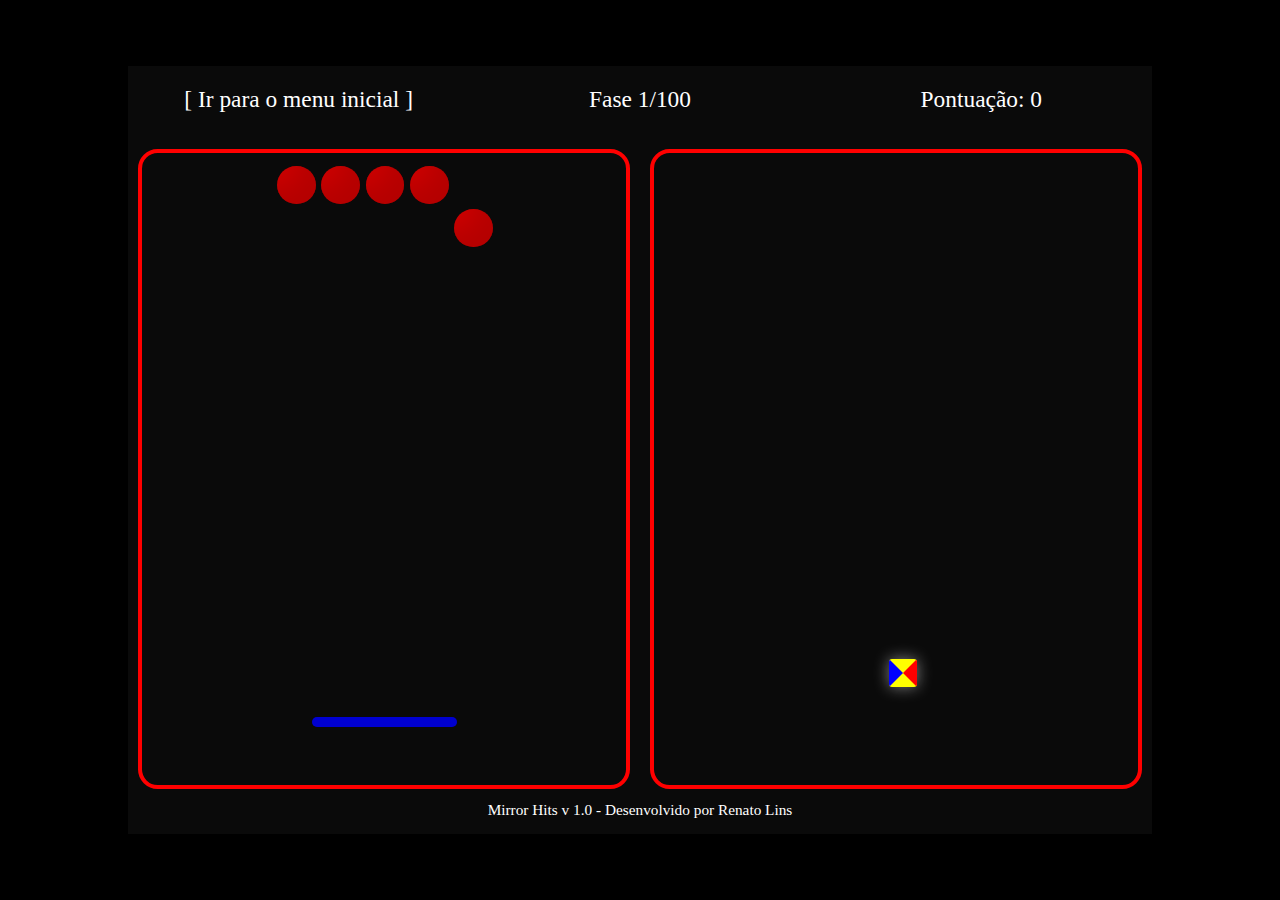
==== game.html @ c4ca041a "Adiciona arquivos" ====
<!DOCTYPE html>
<html lang="pt-br">

<head>

	<meta charset="UTF-8">
	<meta http-equiv="X-UA-Compatible" content="IE=edge">
	<meta name="viewport" content="width=device-width, initial-scale=1.0">
	<meta name="robots" content="index, follow, noimageindex">
	<title>Mirror Hits</title>
	<meta name="description" content="Mirror Hits - Treinando a Visão Espacial">
	<meta name="author" content="Renato Lins">
	<link rel="stylesheet" href="css/style.css" media="all" />

</head>

<body id="body">

	<main class="main" id="layout">

		<div id="top">
			<div id="menu"><span id="menutext">[ Ir para o menu inicial ]</span></div>
			<div id="levels">Carregando...</div>
			<div id="score"></div>
		</div>

		<div id="boardcontainer">
			<div class="board" id="board1"></div>
			<div class="board" id="board2"></div>
		</div>

		<div id="credits">Mirror Hits v 1.0 - Desenvolvido por <a href="https://renatolinsdigital.carbonmade.com" target="_blank">Renato Lins</a></div>

	</main>

	<script src="js/layoutresolver.min.js"></script>
	<script src="js/movcolis.js"></script>
	<script src="js/game.js"></script>

</body>

</html>
---- css/style.css ----
/*----reset----*/

* {
    margin: 0;
    padding: 0;
    border: 0;
    font-size: 100%;
    font: inherit;
    text-decoration: none;
    vertical-align: baseline;
}

*, *:before, *:after {
    -webkit-box-sizing: border-box;
    -moz-box-sizing: border-box;
    box-sizing: border-box;
}

body, html {
    background-color: black;
    font-family: "Trebuchet MS";
    color: white;
}

p {
    color: white;
    /*texto do credito*/
}


/*----posicionamento----*/

.bolinhas {
    display: inline-block;
    position: absolute;
    top: 0;
    left: 0;
    background: red;
    border-radius: 50%;
    box-shadow: inset -25px -25px 40px rgba(0, 0, 0, .3);
    z-index: 99;
}

.pyramids {
    position: absolute;
    top: 0;
    left: 0;
}

.players {
    display: inline-block;
    position: absolute;
    background: blue;
    top: 0;
    left: 0;
    /*---tamanho do player sprite*/
    width: 30%;
    height: 1.7%;
    border-radius: 10px;
    box-shadow: inset -25px -25px 40px rgba(0, 0, 0, .2);
}

#boardcontainer {
    float: left;
    display: block;
    position: relative;
    width: 100%;
    height: 85%;
}

#layout, #layoutcomplete, #mainmenu {
    position: relative;
    overflow: hidden;
    text-align: center;
    background: #0a0a0a;
}

#gamename {
    font-size: 10vmin;
}

#play, #resetmaxscore {
    padding: 2%;
    font-size: 4vmin;
    cursor: pointer;
    background: white;
    display: block;
    margin: auto;
    margin-bottom: 1.5vmin;
    margin-top: 1vmin;
    width: 40%;
}

#resetmaxscore {
    font-size: 3.5vmin;
    padding-top: 3%;
    padding-bottom: 3%;
}

#playagain {
    padding: 2%;
    margin: 3%;
    font-size: 30px;
    font-size: 5.5vmin;
    cursor: pointer;
    background: white;
}

#mainmenu {
    padding-top: 4%;
}

#author, #maxscoredisplay {
    font-size: 15px;
    font-size: 2.5vmin;
    display: block;
    width: 100%;
    margin-bottom: 0.8%;
}

#maxscoredisplay {
    font-size: 4.0vmin;
}

#logo {
    text-align: center;
    margin: 1%;
    margin-top: 2%;
}

#logo img {
    width: 12%;
}

#logo2 img {
    width: 18%;
}

#layoutcomplete {
    text-align: center;
    padding: 7%;
    font-family: "Trebuchet MS";
    font-size: 300%;
    font-size: 7vmin;
    line-height: 1.8;
}

.board {
    top: 1%;
    display: inline-block;
    position: absolute;
    width: 48%;
    height: 98%;
    background-size: 100%;
    overflow: hidden;
}

#board1 {
    left: 1%;
}

#board2 {
    left: 51%;
}

#top {
    display: block;
    float: left;
    width: 100%;
    height: 10%;
}

#menu, #levels, #score {
    display: inline-block;
    float: left;
    height: 100%;
    width: 33.333333%;
    text-align: center;
    padding: 2%;
    font-size: 30px;
    font-size: 4.8vmin;
}

#menutext {
    cursor: pointer;
}

#credits {
    display: block;
    float: left;
    width: 100%;
    height: 5%;
    text-align: center;
    padding-top: 0.5%;
    font-size: 1.7vmin;
}

a:link, a:visited {
    color: white;
}

a:hover, a:active {
    color: #ccc;
}

#menu, #levels, #score {
    font-size: 2.6vmin;
}
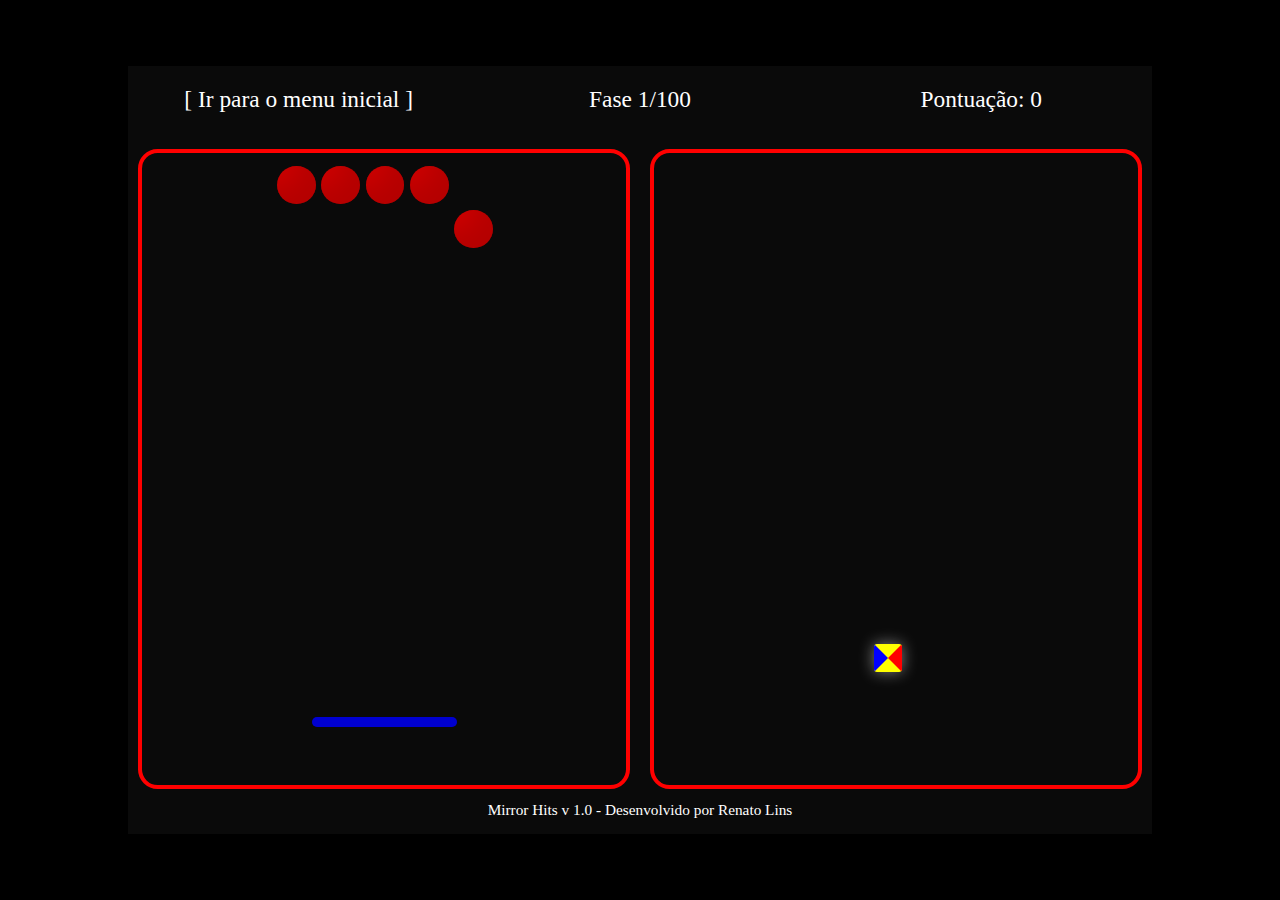
==== commit bf449a9e: "Retira zoom" ====
--- a/game.html
+++ b/game.html
@@ -5,7 +5,7 @@
 
 	<meta charset="UTF-8">
 	<meta http-equiv="X-UA-Compatible" content="IE=edge">
-	<meta name="viewport" content="width=device-width, initial-scale=1.0">
+	<meta name="viewport" content="width=device-width, initial-scale=1.0, maximum-scale=1.0, user-scalable=no">
 	<meta name="robots" content="index, follow, noimageindex">
 	<title>Mirror Hits</title>
 	<meta name="description" content="Mirror Hits - Treinando a Visão Espacial">
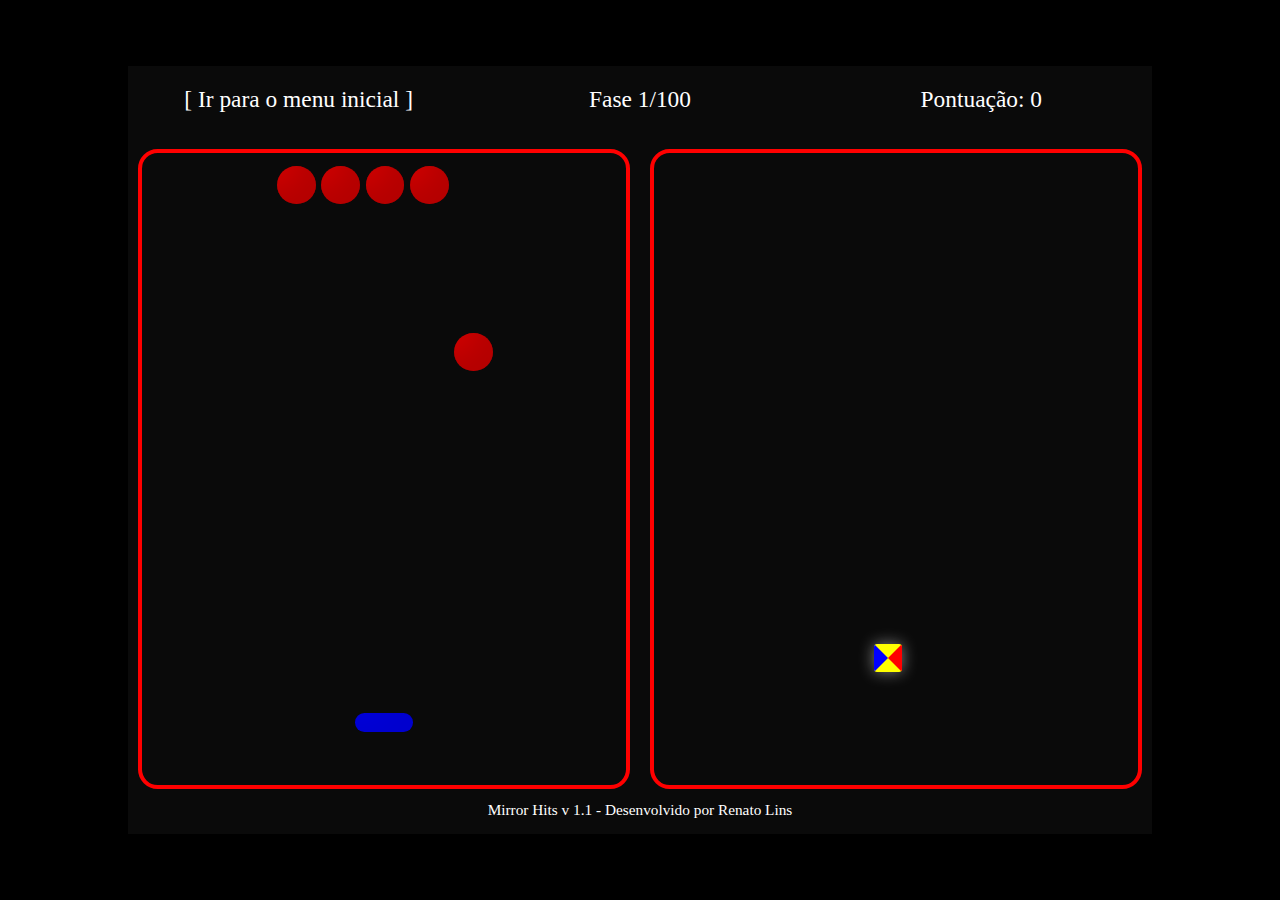
==== commit d0f703ff: "Revisão geral" ====
--- a/game.html
+++ b/game.html
@@ -29,7 +29,7 @@
 			<div class="board" id="board2"></div>
 		</div>
 
-		<div id="credits">Mirror Hits v 1.0 - Desenvolvido por <a href="https://renatolinsdigital.carbonmade.com" target="_blank">Renato Lins</a></div>
+		<div id="credits">Mirror Hits v 1.1 - Desenvolvido por <a href="https://renatolinsdigital.carbonmade.com" target="_blank">Renato Lins</a></div>
 
 	</main>
 
--- a/css/style.css
+++ b/css/style.css
@@ -54,8 +54,8 @@
     top: 0;
     left: 0;
     /*---tamanho do player sprite*/
-    width: 30%;
-    height: 1.7%;
+    width: 12%;
+    height: 3%;
     border-radius: 10px;
     box-shadow: inset -25px -25px 40px rgba(0, 0, 0, .2);
 }
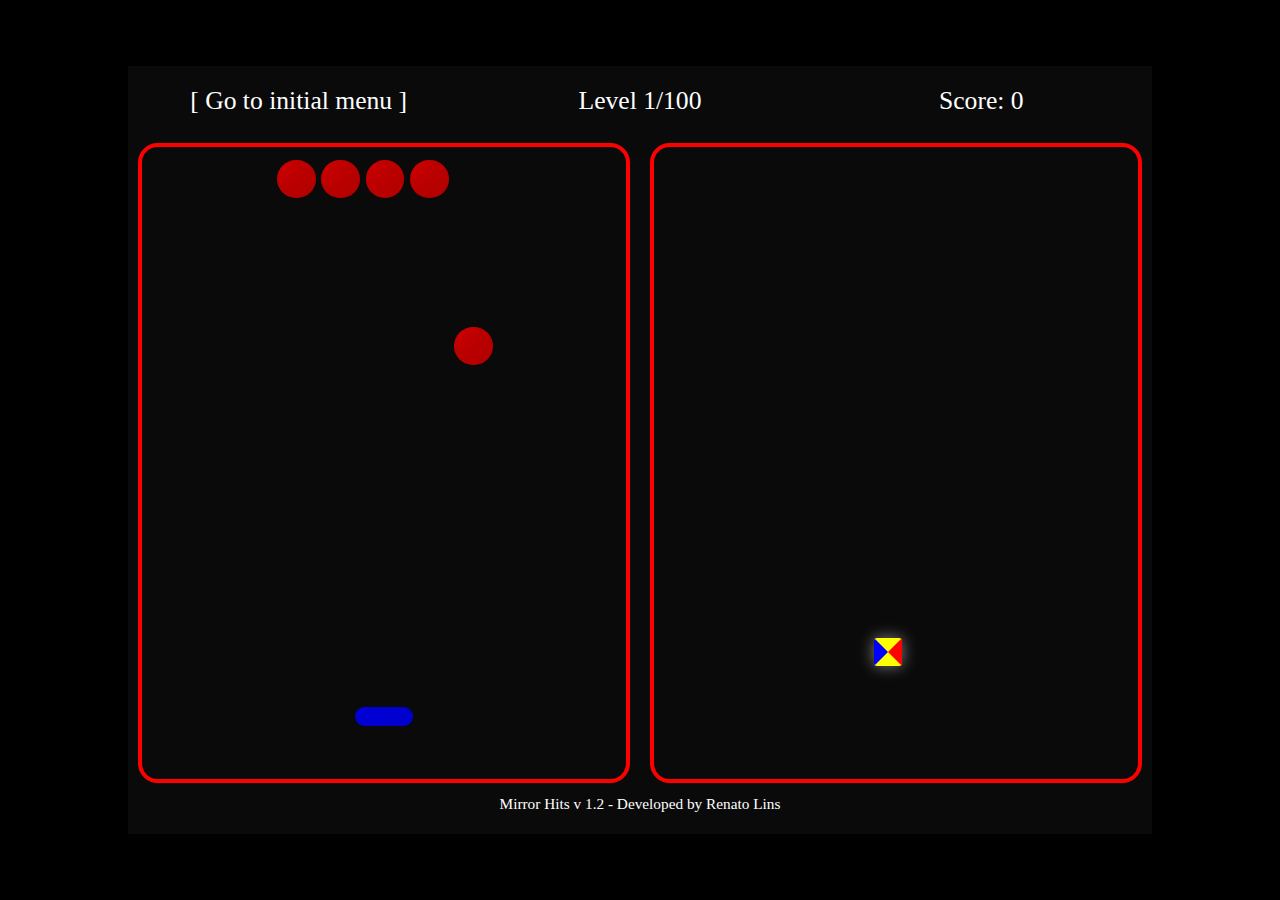
==== commit 29f7d967: "adds some refactoring and translates to english" ====
--- a/game.html
+++ b/game.html
@@ -1,5 +1,5 @@
 <!DOCTYPE html>
-<html lang="pt-br">
+<html lang="us-en">
 
 <head>
 
@@ -8,7 +8,7 @@
 	<meta name="viewport" content="width=device-width, initial-scale=1.0, maximum-scale=1.0, user-scalable=no">
 	<meta name="robots" content="index, follow, noimageindex">
 	<title>Mirror Hits</title>
-	<meta name="description" content="Mirror Hits - Treinando a Visão Espacial">
+	<meta name="description" content="Mirror Hits - Training spatial vision">
 	<meta name="author" content="Renato Lins">
 	<link rel="stylesheet" href="css/style.css" media="all" />
 
@@ -18,10 +18,10 @@
 
 	<main class="main" id="layout">
 
-		<div id="top">
-			<div id="menu"><span id="menutext">[ Ir para o menu inicial ]</span></div>
-			<div id="levels">Carregando...</div>
-			<div id="score"></div>
+		<div id="top-container">
+			<p id="menu"><span id="menu-text">[ Go to initial menu ]</span></p>
+			<p id="levels">Loading...</p>
+			<p id="score"></p>
 		</div>
 
 		<div id="boardcontainer">
@@ -29,7 +29,8 @@
 			<div class="board" id="board2"></div>
 		</div>
 
-		<div id="credits">Mirror Hits v 1.1 - Desenvolvido por <a href="https://renatolinsdigital.carbonmade.com" target="_blank">Renato Lins</a></div>
+		<div id="credits">Mirror Hits v 1.2 - Developed by <a href="https://www.linkedin.com/in/renatolinsdigital"
+				target="_blank">Renato Lins</a></div>
 
 	</main>
 
@@ -39,4 +40,4 @@
 
 </body>
 
-</html>
+</html>--- a/css/style.css
+++ b/css/style.css
@@ -1,4 +1,4 @@
-/*----reset----*/
+/*---- Reset ----*/
 
 * {
     margin: 0;
@@ -17,18 +17,53 @@
 }
 
 body, html {
+    font-size: 16px;
     background-color: black;
     font-family: "Trebuchet MS";
     color: white;
 }
 
+/*---- Theme ----*/
+
 p {
     color: white;
-    /*texto do credito*/
 }
 
+button {
+    font-size: 2.2rem;
+    padding: 2%;
+    cursor: pointer;
+    background: white;
+    display: block;
+    margin: auto;
+    margin-bottom: 1.5vmin;
+    margin-top: 1vmin;
+    width: 40%;
+    border-radius: 4px;
+    transition: all .2s ease;
+}
 
-/*----posicionamento----*/
+button:hover {
+    background-color: #ccc;
+}
+
+a:link, a:visited {
+    color: white;
+}
+
+a:hover, a:active {
+    color: #eee;
+}
+
+/*---- Game UI elements ----*/
+
+#menu-text {
+    cursor: pointer;
+}
+
+#top-container p {
+    font-size: 1.6rem;
+}
 
 .bolinhas {
     display: inline-block;
@@ -68,49 +103,22 @@
     height: 85%;
 }
 
-#layout, #layoutcomplete, #mainmenu {
+#layout, #layout-complete, #main-menu {
     position: relative;
     overflow: hidden;
     text-align: center;
     background: #0a0a0a;
 }
 
-#gamename {
-    font-size: 10vmin;
+#game-name {
+    font-size: 6rem;
 }
 
-#play, #resetmaxscore {
-    padding: 2%;
-    font-size: 4vmin;
-    cursor: pointer;
-    background: white;
-    display: block;
-    margin: auto;
-    margin-bottom: 1.5vmin;
-    margin-top: 1vmin;
-    width: 40%;
-}
-
-#resetmaxscore {
-    font-size: 3.5vmin;
-    padding-top: 3%;
-    padding-bottom: 3%;
-}
-
-#playagain {
-    padding: 2%;
-    margin: 3%;
-    font-size: 30px;
-    font-size: 5.5vmin;
-    cursor: pointer;
-    background: white;
-}
-
-#mainmenu {
+#main-menu {
     padding-top: 4%;
 }
 
-#author, #maxscoredisplay {
+#author, #max-score-display {
     font-size: 15px;
     font-size: 2.5vmin;
     display: block;
@@ -118,7 +126,7 @@
     margin-bottom: 0.8%;
 }
 
-#maxscoredisplay {
+#max-score-display {
     font-size: 4.0vmin;
 }
 
@@ -136,7 +144,7 @@
     width: 18%;
 }
 
-#layoutcomplete {
+#layout-complete {
     text-align: center;
     padding: 7%;
     font-family: "Trebuchet MS";
@@ -163,26 +171,15 @@
     left: 51%;
 }
 
-#top {
-    display: block;
-    float: left;
-    width: 100%;
-    height: 10%;
-}
-
 #menu, #levels, #score {
     display: inline-block;
     float: left;
     height: 100%;
-    width: 33.333333%;
+    width: calc(100% / 3);
     text-align: center;
     padding: 2%;
     font-size: 30px;
     font-size: 4.8vmin;
-}
-
-#menutext {
-    cursor: pointer;
 }
 
 #credits {
@@ -195,14 +192,6 @@
     font-size: 1.7vmin;
 }
 
-a:link, a:visited {
-    color: white;
-}
-
-a:hover, a:active {
-    color: #ccc;
-}
-
 #menu, #levels, #score {
     font-size: 2.6vmin;
-}
+}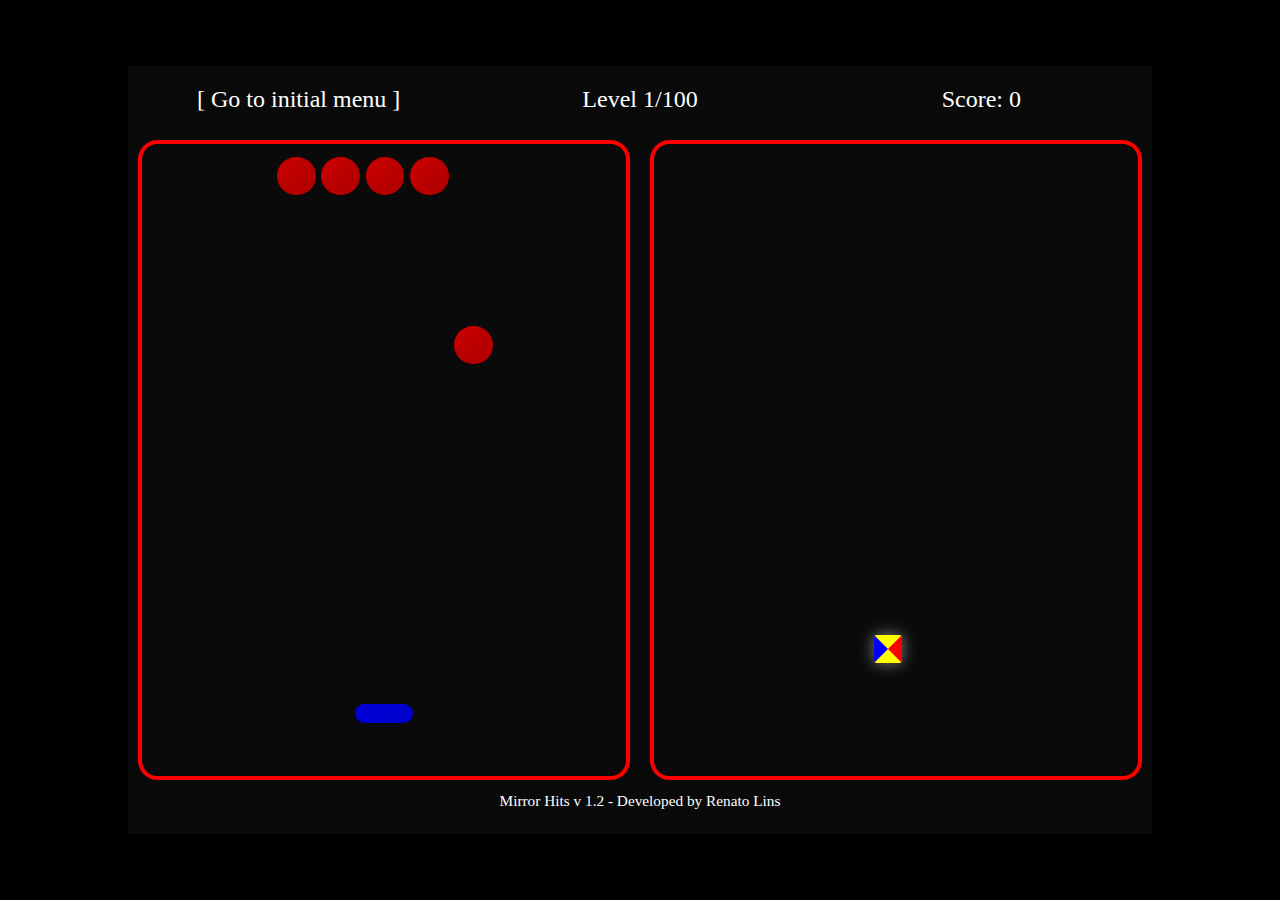
==== commit a913615e: "style refactor" ====
--- a/game.html
+++ b/game.html
@@ -14,7 +14,7 @@
 
 </head>
 
-<body id="body">
+<body>
 
 	<main class="main" id="layout">
 
--- a/css/style.css
+++ b/css/style.css
@@ -21,6 +21,8 @@
     background-color: black;
     font-family: "Trebuchet MS";
     color: white;
+    height: 100%;
+    width: 100%;
 }
 
 /*---- Theme ----*/
@@ -31,14 +33,15 @@
 
 button {
     font-size: 2.2rem;
-    padding: 2%;
+    padding: 15px 25px;
     cursor: pointer;
     background: white;
     display: block;
     margin: auto;
     margin-bottom: 1.5vmin;
     margin-top: 1vmin;
-    width: 40%;
+    width: 320px;
+    max-width: 100%;
     border-radius: 4px;
     transition: all .2s ease;
 }
@@ -57,12 +60,21 @@
 
 /*---- Game UI elements ----*/
 
+main {
+    display: block;
+    position: relative;
+    overflow: hidden;
+    text-align: center;
+    background: #0a0a0a;
+    width: 100%;
+}
+
 #menu-text {
     cursor: pointer;
 }
 
 #top-container p {
-    font-size: 1.6rem;
+    font-size: 1.5rem;
 }
 
 .bolinhas {
@@ -103,13 +115,6 @@
     height: 85%;
 }
 
-#layout, #layout-complete, #main-menu {
-    position: relative;
-    overflow: hidden;
-    text-align: center;
-    background: #0a0a0a;
-}
-
 #game-name {
     font-size: 6rem;
 }
